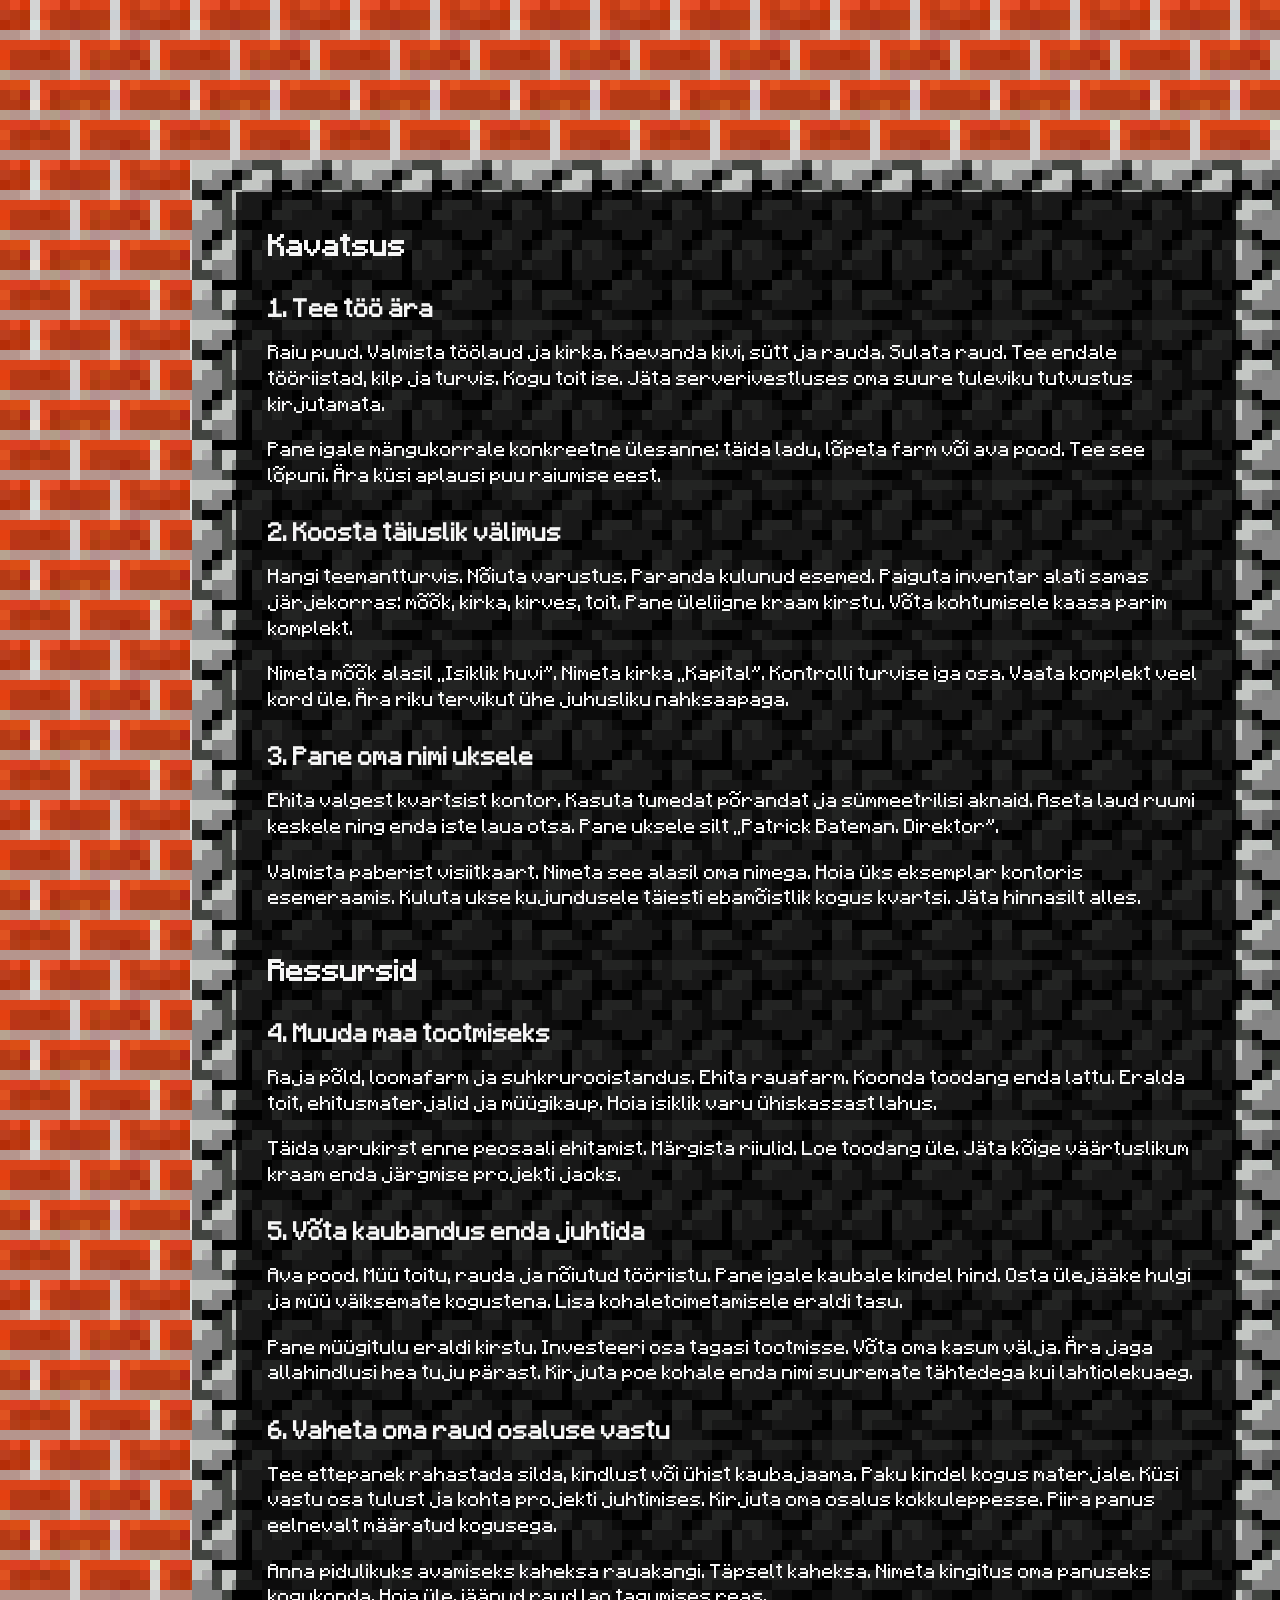
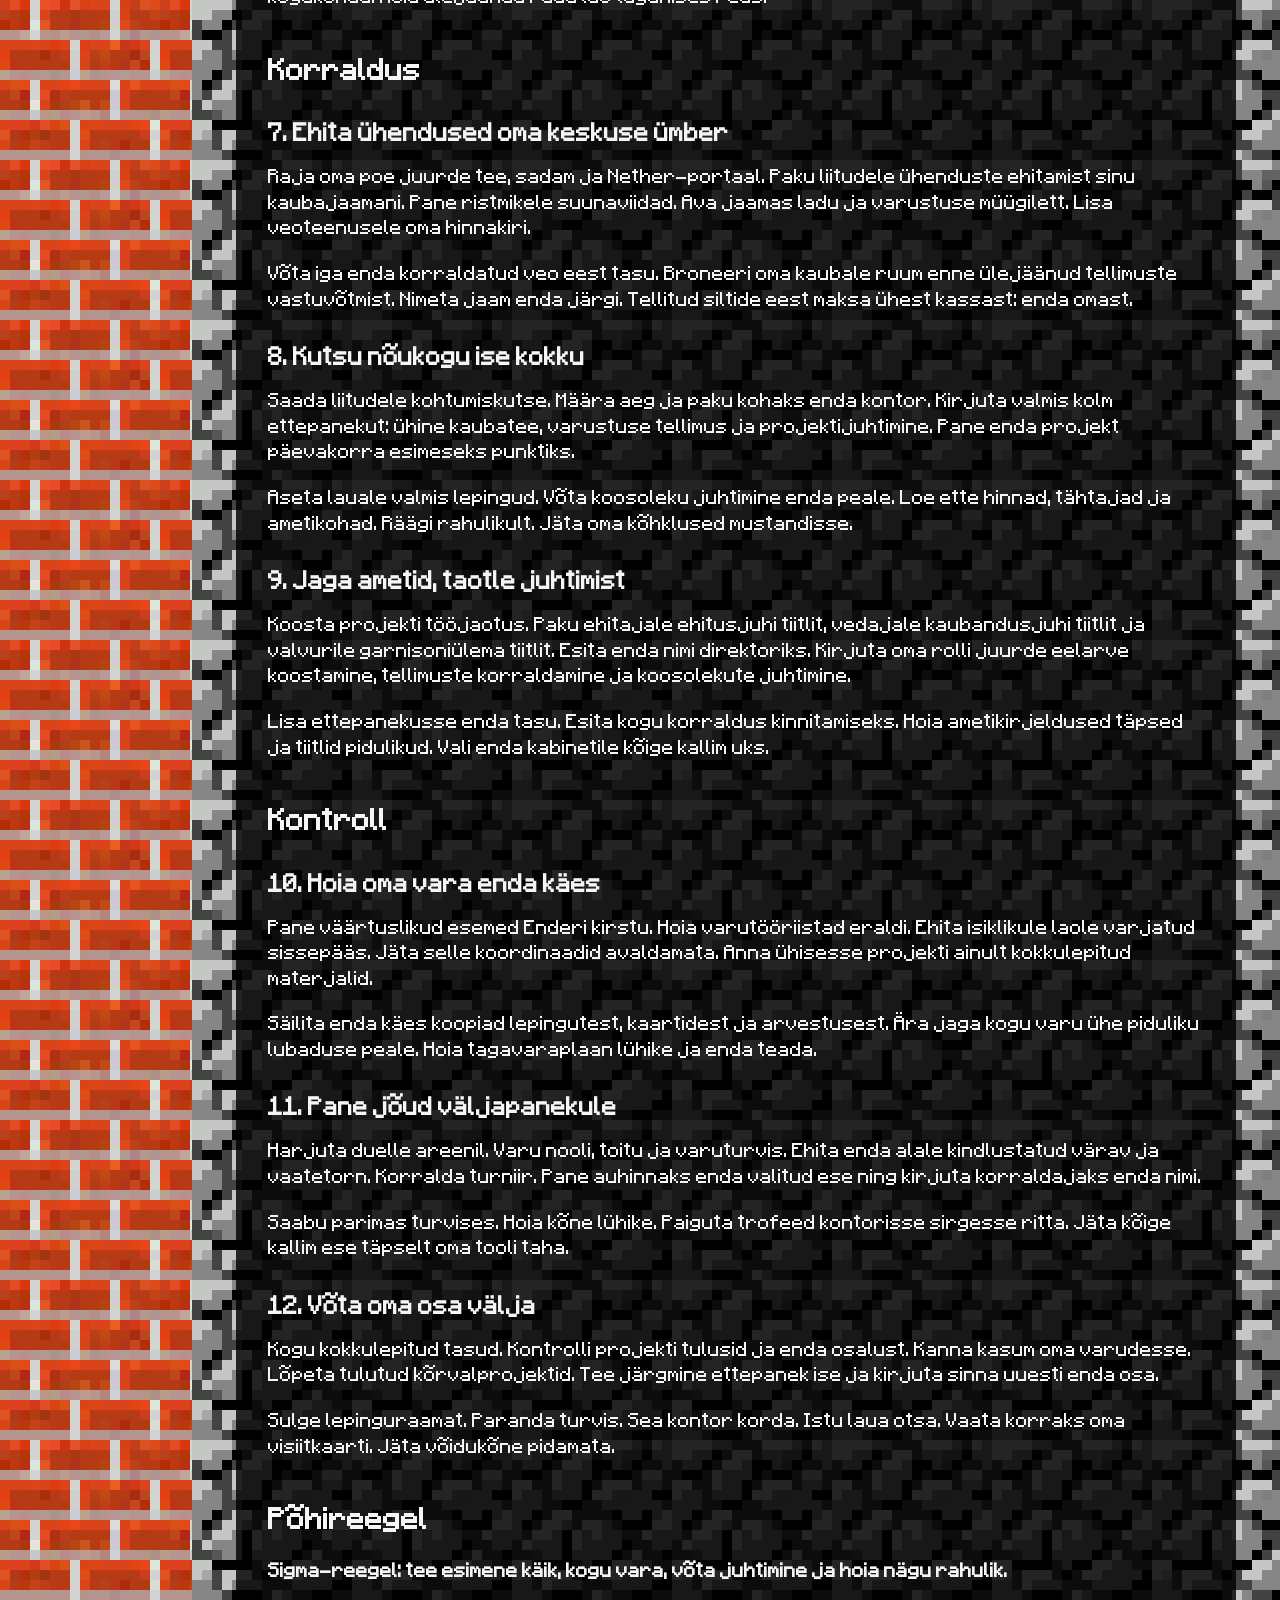
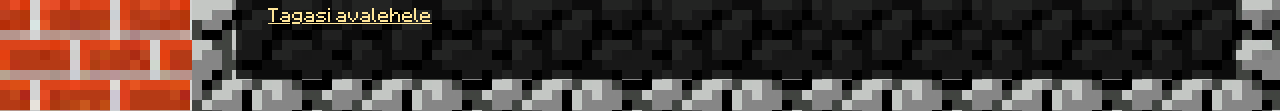
==== patrick.html @ ffb27282 "Add files via upload" ====
<!DOCTYPE html>
<html lang="et">
<head>
    <meta charset="UTF-8">
    <meta name="viewport" content="width=device-width, initial-scale=1.0">
    <title>Patrick mängib Minecrafti</title>
    <style>

        @font-face {
            font-family: "Minecraft";
            src: url("[data-uri]") format("truetype");
            font-weight: normal;
            font-style: normal;
        }

        * {
            box-sizing: border-box;
        }

        body {
            margin: 0;
            font-family: "Minecraft", monospace;
            font-size: 16px;
            line-height: 1.6;
            color: #f5f5f5;
            background-color: #333333;
        }

        .leht {
            display: flex;
            min-height: 100vh;
            background-image: url("[data-uri]");
            background-repeat: repeat;
            background-size: 160px 160px;
            background-position: left top;
            image-rendering: pixelated;
        }

        .sammas {
            width: 15%;
        }

        .parem {
            width: 85%;
            min-width: 0;
        }

        .riba {
            height: 80px;
        }

        .sisu {
            background-image: url("[data-uri]");
            background-repeat: repeat;
            background-size: 160px 160px;
            padding: 32px;
        }

        .tekst {
            max-width: 1000px;
            overflow-wrap: break-word;
            margin: 0 auto;
            padding: 32px;
            background-color: rgba(0, 0, 0, 0.82);
        }

        h2 {
            font-size: 24px;
            margin: 40px 0 20px;
        }

        h2:first-child {
            margin-top: 0;
        }

        h3 {
            font-size: 20px;
            margin: 28px 0 16px;
        }

        p {
            margin: 0 0 20px;
        }

        a {
            color: #ffe699;
        }

        a:hover {
            color: white;
        }

        @media (max-width: 600px) {
            .sammas { width: 12%; }
            .parem { width: 88%; }
            .riba { height: 48px; }
            .sisu { padding: 12px; }
            .tekst { padding: 16px; }
        }
    </style>
</head>
<body>
    <div class="leht">
        <div class="sammas" aria-hidden="true"></div>

        <div class="parem">
            <div class="riba" aria-hidden="true"></div>
            <div class="riba" aria-hidden="true"></div>

            <div class="sisu">
                <div class="tekst">
                    <h2>Kavatsus</h2>

                    <h3>1. Tee töö ära</h3>
                    <p>
                    Raiu puud. Valmista töölaud ja kirka. Kaevanda kivi, sütt ja rauda.
                    Sulata raud. Tee endale tööriistad, kilp ja turvis.
                    Kogu toit ise. Jäta serverivestluses oma suure tuleviku tutvustus kirjutamata.
                    </p>
                    <p>
                    Pane igale mängukorrale konkreetne ülesanne: täida ladu, lõpeta farm või ava pood.
                    Tee see lõpuni. Ära küsi aplausi puu raiumise eest.
                    </p>

                    <h3>2. Koosta täiuslik välimus</h3>
                    <p>
                    Hangi teemantturvis. Nõiuta varustus. Paranda kulunud esemed.
                    Paiguta inventar alati samas järjekorras: mõõk, kirka, kirves, toit.
                    Pane üleliigne kraam kirstu. Võta kohtumisele kaasa parim komplekt.
                    </p>
                    <p>
                    Nimeta mõõk alasil „Isiklik huvi”. Nimeta kirka „Kapital”.
                    Kontrolli turvise iga osa. Vaata komplekt veel kord üle.
                    Ära riku tervikut ühe juhusliku nahksaapaga.
                    </p>

                    <h3>3. Pane oma nimi uksele</h3>
                    <p>
                    Ehita valgest kvartsist kontor. Kasuta tumedat põrandat ja sümmeetrilisi aknaid.
                    Aseta laud ruumi keskele ning enda iste laua otsa.
                    Pane uksele silt „Patrick Bateman. Direktor”.
                    </p>
                    <p>
                    Valmista paberist visiitkaart. Nimeta see alasil oma nimega.
                    Hoia üks eksemplar kontoris esemeraamis.
                    Kuluta ukse kujundusele täiesti ebamõistlik kogus kvartsi.
                    Jäta hinnasilt alles.
                    </p>

                    <h2>Ressursid</h2>

                    <h3>4. Muuda maa tootmiseks</h3>
                    <p>
                    Raja põld, loomafarm ja suhkrurooistandus. Ehita rauafarm.
                    Koonda toodang enda lattu. Eralda toit, ehitusmaterjalid ja müügikaup.
                    Hoia isiklik varu ühiskassast lahus.
                    </p>
                    <p>
                    Täida varukirst enne peosaali ehitamist.
                    Märgista riiulid. Loe toodang üle.
                    Jäta kõige väärtuslikum kraam enda järgmise projekti jaoks.
                    </p>

                    <h3>5. Võta kaubandus enda juhtida</h3>
                    <p>
                    Ava pood. Müü toitu, rauda ja nõiutud tööriistu.
                    Pane igale kaubale kindel hind. Osta ülejääke hulgi ja müü väiksemate kogustena.
                    Lisa kohaletoimetamisele eraldi tasu.
                    </p>
                    <p>
                    Pane müügitulu eraldi kirstu. Investeeri osa tagasi tootmisse.
                    Võta oma kasum välja. Ära jaga allahindlusi hea tuju pärast.
                    Kirjuta poe kohale enda nimi suuremate tähtedega kui lahtiolekuaeg.
                    </p>

                    <h3>6. Vaheta oma raud osaluse vastu</h3>
                    <p>
                    Tee ettepanek rahastada silda, kindlust või ühist kaubajaama.
                    Paku kindel kogus materjale. Küsi vastu osa tulust ja kohta projekti juhtimises.
                    Kirjuta oma osalus kokkuleppesse. Piira panus eelnevalt määratud kogusega.
                    </p>
                    <p>
                    Anna pidulikuks avamiseks kaheksa rauakangi. Täpselt kaheksa.
                    Nimeta kingitus oma panuseks kogukonda.
                    Hoia ülejäänud raud lao tagumises reas.
                    </p>

                    <h2>Korraldus</h2>

                    <h3>7. Ehita ühendused oma keskuse ümber</h3>
                    <p>
                    Raja oma poe juurde tee, sadam ja Nether-portaal.
                    Paku liitudele ühenduste ehitamist sinu kaubajaamani.
                    Pane ristmikele suunaviidad. Ava jaamas ladu ja varustuse müügilett.
                    Lisa veoteenusele oma hinnakiri.
                    </p>
                    <p>
                    Võta iga enda korraldatud veo eest tasu.
                    Broneeri oma kaubale ruum enne ülejäänud tellimuste vastuvõtmist.
                    Nimeta jaam enda järgi. Tellitud siltide eest maksa ühest kassast: enda omast.
                    </p>

                    <h3>8. Kutsu nõukogu ise kokku</h3>
                    <p>
                    Saada liitudele kohtumiskutse. Määra aeg ja paku kohaks enda kontor.
                    Kirjuta valmis kolm ettepanekut: ühine kaubatee, varustuse tellimus ja projektijuhtimine.
                    Pane enda projekt päevakorra esimeseks punktiks.
                    </p>
                    <p>
                    Aseta lauale valmis lepingud. Võta koosoleku juhtimine enda peale.
                    Loe ette hinnad, tähtajad ja ametikohad.
                    Räägi rahulikult. Jäta oma kõhklused mustandisse.
                    </p>

                    <h3>9. Jaga ametid, taotle juhtimist</h3>
                    <p>
                    Koosta projekti tööjaotus. Paku ehitajale ehitusjuhi tiitlit,
                    vedajale kaubandusjuhi tiitlit ja valvurile garnisoniülema tiitlit.
                    Esita enda nimi direktoriks. Kirjuta oma rolli juurde eelarve koostamine,
                    tellimuste korraldamine ja koosolekute juhtimine.
                    </p>
                    <p>
                    Lisa ettepanekusse enda tasu. Esita kogu korraldus kinnitamiseks.
                    Hoia ametikirjeldused täpsed ja tiitlid pidulikud.
                    Vali enda kabinetile kõige kallim uks.
                    </p>

                    <h2>Kontroll</h2>

                    <h3>10. Hoia oma vara enda käes</h3>
                    <p>
                    Pane väärtuslikud esemed Enderi kirstu. Hoia varutööriistad eraldi.
                    Ehita isiklikule laole varjatud sissepääs. Jäta selle koordinaadid avaldamata.
                    Anna ühisesse projekti ainult kokkulepitud materjalid.
                    </p>
                    <p>
                    Säilita enda käes koopiad lepingutest, kaartidest ja arvestusest.
                    Ära jaga kogu varu ühe piduliku lubaduse peale.
                    Hoia tagavaraplaan lühike ja enda teada.
                    </p>

                    <h3>11. Pane jõud väljapanekule</h3>
                    <p>
                    Harjuta duelle areenil. Varu nooli, toitu ja varuturvis.
                    Ehita enda alale kindlustatud värav ja vaatetorn.
                    Korralda turniir. Pane auhinnaks enda valitud ese ning kirjuta korraldajaks enda nimi.
                    </p>
                    <p>
                    Saabu parimas turvises. Hoia kõne lühike.
                    Paiguta trofeed kontorisse sirgesse ritta.
                    Jäta kõige kallim ese täpselt oma tooli taha.
                    </p>

                    <h3>12. Võta oma osa välja</h3>
                    <p>
                    Kogu kokkulepitud tasud. Kontrolli projekti tulusid ja enda osalust.
                    Kanna kasum oma varudesse. Lõpeta tulutud kõrvalprojektid.
                    Tee järgmine ettepanek ise ja kirjuta sinna uuesti enda osa.
                    </p>
                    <p>
                    Sulge lepinguraamat. Paranda turvis. Sea kontor korda.
                    Istu laua otsa. Vaata korraks oma visiitkaarti.
                    Jäta võidukõne pidamata.
                    </p>

                    <h2>Põhireegel</h2>
                    <p><strong>Sigma-reegel: tee esimene käik, kogu vara, võta juhtimine ja hoia nägu rahulik.</strong></p>

                    <p><a href="index.html">Tagasi avalehele</a></p>
                </div>
            </div>
        </div>
    </div>
</body>
</html>
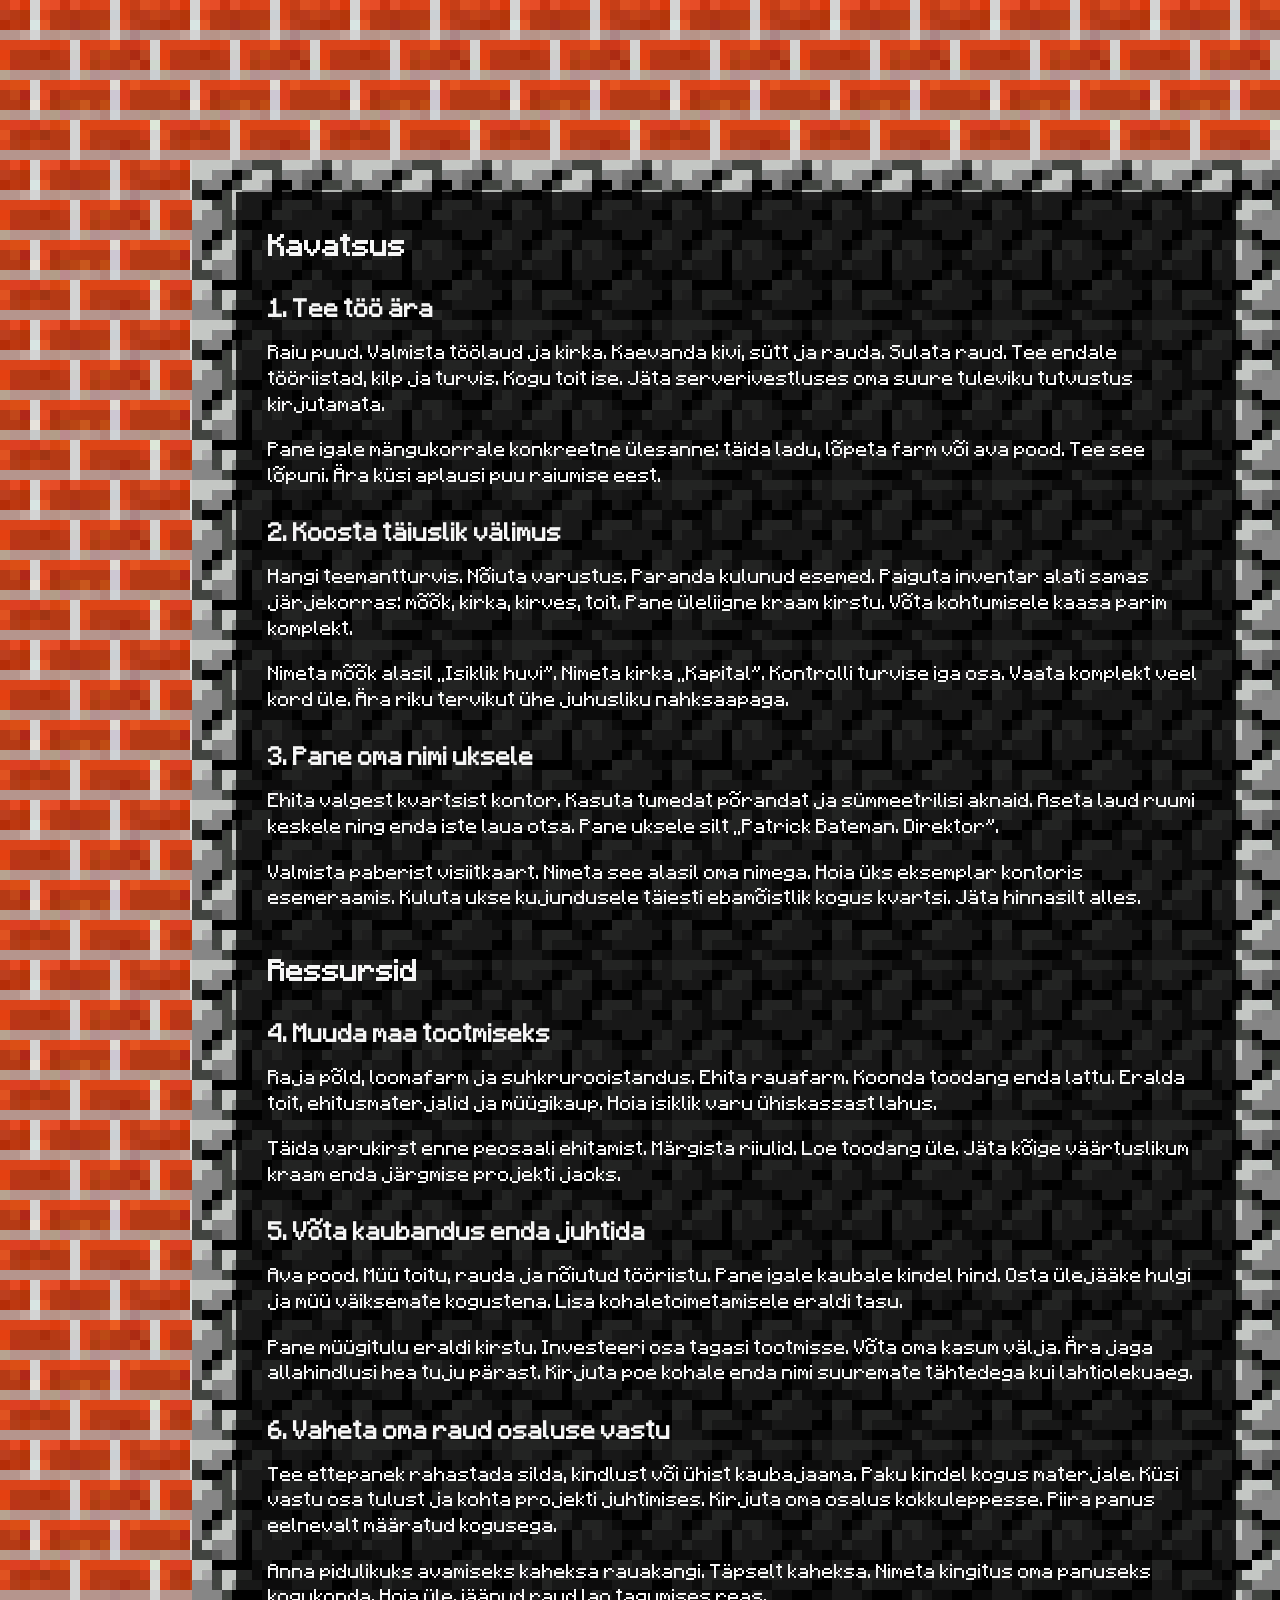
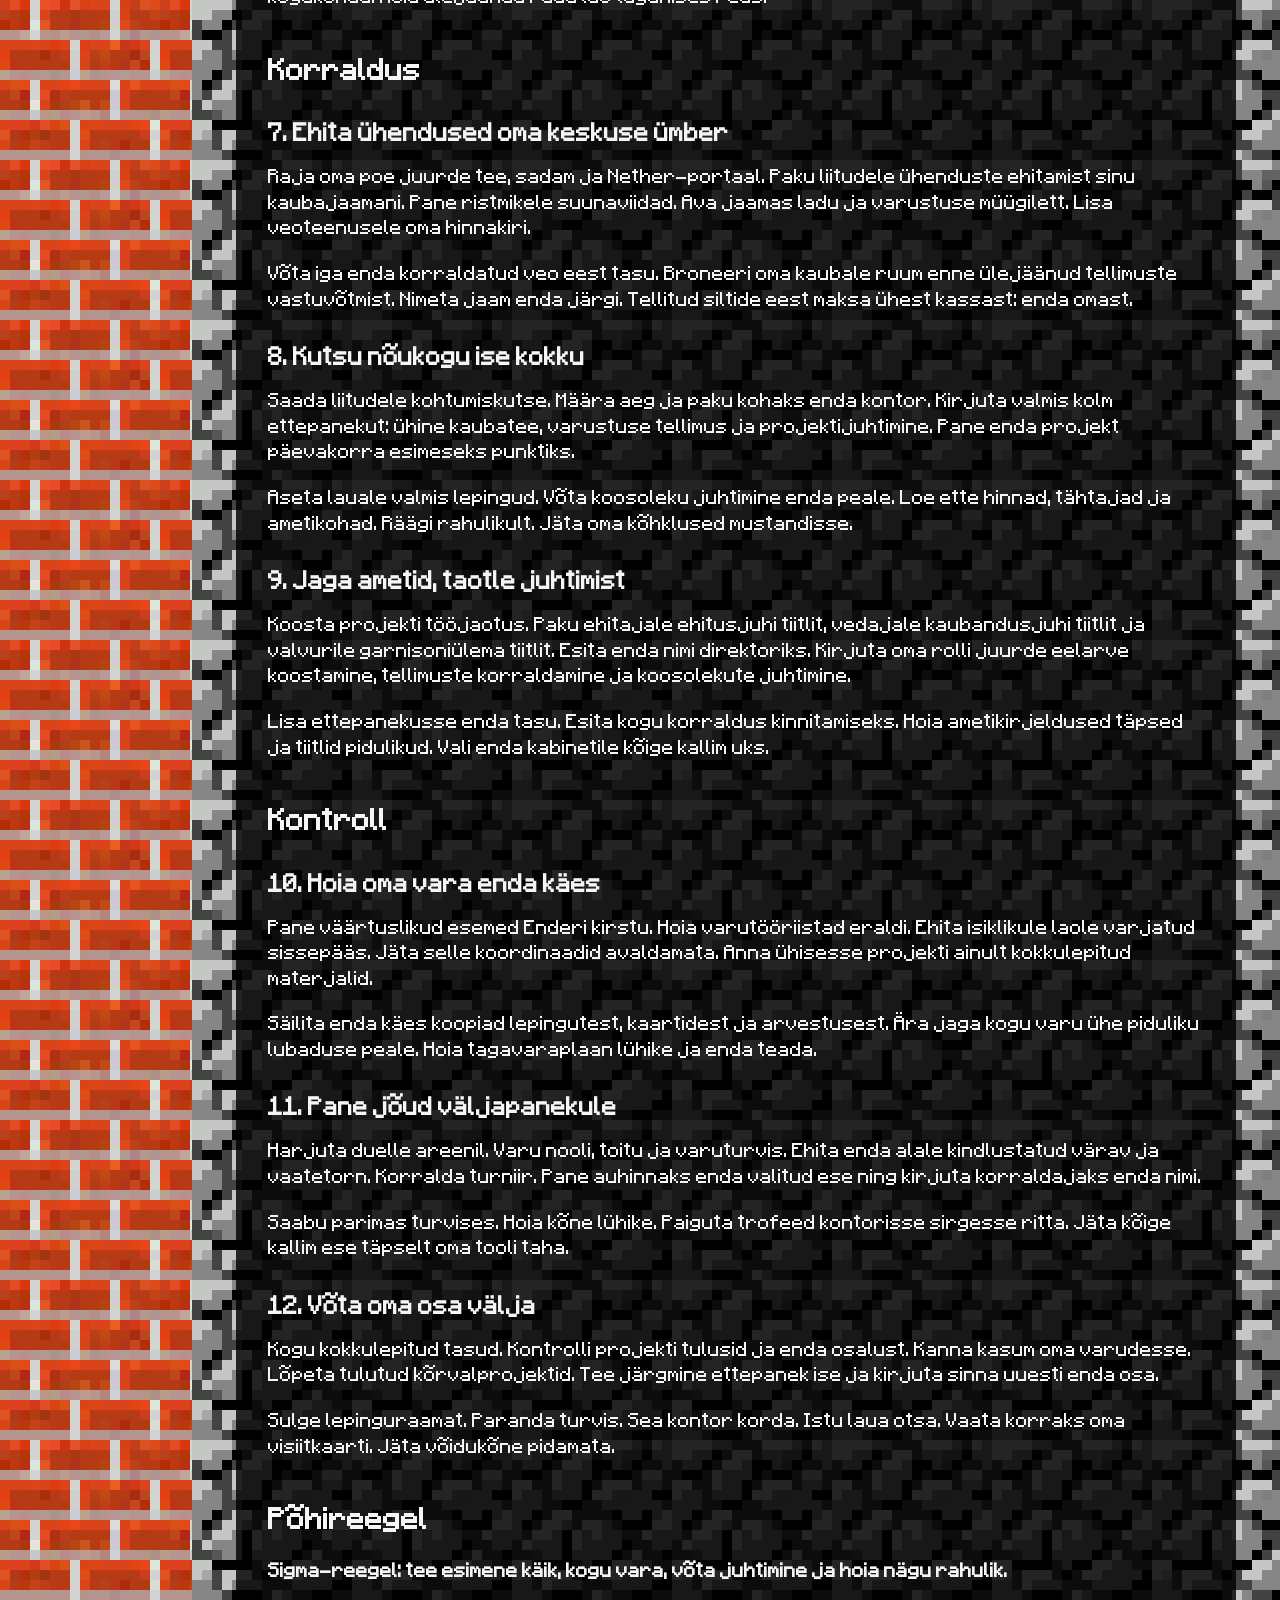
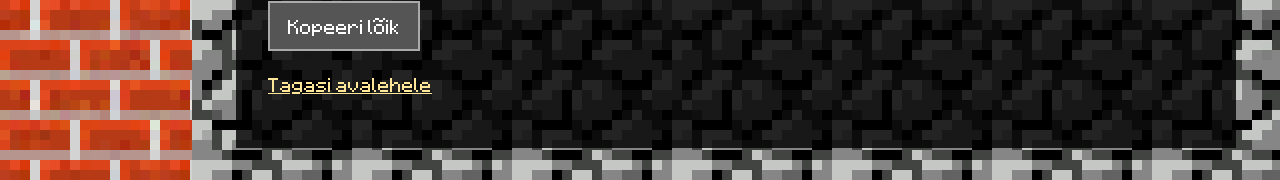
==== commit 50f98815: "Taastasi maini" ====
--- a/patrick.html
+++ b/patrick.html
@@ -3,101 +3,8 @@
 <head>
     <meta charset="UTF-8">
     <meta name="viewport" content="width=device-width, initial-scale=1.0">
-    <title>Patrick mängib Minecrafti</title>
-    <style>
-
-        @font-face {
-            font-family: "Minecraft";
-            src: url("[data-uri]") format("truetype");
-            font-weight: normal;
-            font-style: normal;
-        }
-
-        * {
-            box-sizing: border-box;
-        }
-
-        body {
-            margin: 0;
-            font-family: "Minecraft", monospace;
-            font-size: 16px;
-            line-height: 1.6;
-            color: #f5f5f5;
-            background-color: #333333;
-        }
-
-        .leht {
-            display: flex;
-            min-height: 100vh;
-            background-image: url("[data-uri]");
-            background-repeat: repeat;
-            background-size: 160px 160px;
-            background-position: left top;
-            image-rendering: pixelated;
-        }
-
-        .sammas {
-            width: 15%;
-        }
-
-        .parem {
-            width: 85%;
-            min-width: 0;
-        }
-
-        .riba {
-            height: 80px;
-        }
-
-        .sisu {
-            background-image: url("[data-uri]");
-            background-repeat: repeat;
-            background-size: 160px 160px;
-            padding: 32px;
-        }
-
-        .tekst {
-            max-width: 1000px;
-            overflow-wrap: break-word;
-            margin: 0 auto;
-            padding: 32px;
-            background-color: rgba(0, 0, 0, 0.82);
-        }
-
-        h2 {
-            font-size: 24px;
-            margin: 40px 0 20px;
-        }
-
-        h2:first-child {
-            margin-top: 0;
-        }
-
-        h3 {
-            font-size: 20px;
-            margin: 28px 0 16px;
-        }
-
-        p {
-            margin: 0 0 20px;
-        }
-
-        a {
-            color: #ffe699;
-        }
-
-        a:hover {
-            color: white;
-        }
-
-        @media (max-width: 600px) {
-            .sammas { width: 12%; }
-            .parem { width: 88%; }
-            .riba { height: 48px; }
-            .sisu { padding: 12px; }
-            .tekst { padding: 16px; }
-        }
-    </style>
+    <title>Patrick Bateman mängib Minecrafti</title>
+    <link rel="stylesheet" href="stiil.css">
 </head>
 <body>
     <div class="leht">
@@ -266,10 +173,13 @@
                     <h2>Põhireegel</h2>
                     <p><strong>Sigma-reegel: tee esimene käik, kogu vara, võta juhtimine ja hoia nägu rahulik.</strong></p>
 
-                    <p><a href="index.html">Tagasi avalehele</a></p>
+                    <button id="kopeeri" type="button">Kopeeri lõik</button>
+
+                    <p><a href="pealeht.html">Tagasi avalehele</a></p>
                 </div>
             </div>
         </div>
     </div>
+    <script src="kopeerimine.js"></script>
 </body>
-</html>
+</html>
--- a/stiil.css
+++ b/stiil.css
@@ -0,0 +1,105 @@
+@font-face {
+            font-family: "Minecraft";
+            src: url("[data-uri]") format("truetype");
+            font-weight: normal;
+            font-style: normal;
+        }
+
+        * {
+            box-sizing: border-box;
+        }
+
+        body {
+            margin: 0;
+            font-family: "Minecraft", monospace;
+            font-size: 16px;
+            line-height: 1.6;
+            color: #f5f5f5;
+            background-color: #333333;
+        }
+
+        .leht {
+            display: flex;
+            min-height: 100vh;
+            background-image: url("[data-uri]");
+            background-repeat: repeat;
+            background-size: 160px 160px;
+            background-position: left top;
+            image-rendering: pixelated;
+        }
+
+        .sammas {
+            width: 15%;
+        }
+
+        .parem {
+            width: 85%;
+            min-width: 0;
+        }
+
+        .riba {
+            height: 80px;
+        }
+
+        .sisu {
+            background-image: url("[data-uri]");
+            background-repeat: repeat;
+            background-size: 160px 160px;
+            padding: 32px;
+        }
+
+        .tekst {
+            max-width: 1000px;
+            overflow-wrap: break-word;
+            margin: 0 auto;
+            padding: 32px;
+            background-color: rgba(0, 0, 0, 0.82);
+        }
+
+        h2 {
+            font-size: 24px;
+            margin: 40px 0 20px;
+        }
+
+        h2:first-child {
+            margin-top: 0;
+        }
+
+        h3 {
+            font-size: 20px;
+            margin: 28px 0 16px;
+        }
+
+        p {
+            margin: 0 0 20px;
+        }
+
+        a {
+            color: #ffe699;
+        }
+
+        a:hover {
+            color: white;
+        }
+
+        @media (max-width: 600px) {
+            .sammas { width: 12%; }
+            .parem { width: 88%; }
+            .riba { height: 48px; }
+            .sisu { padding: 12px; }
+            .tekst { padding: 16px; }
+        }
+
+        #kopeeri {
+            display: block;
+            margin: 20px 0;
+            padding: 10px 18px;
+            border: 2px solid #aaa;
+            background: #555;
+            color: white;
+            font: inherit;
+            cursor: pointer;
+        }
+
+        #kopeeri:hover { background: #707070; }
+        #kopeeri:focus-visible { outline: 3px solid #ffe699; outline-offset: 3px; }
